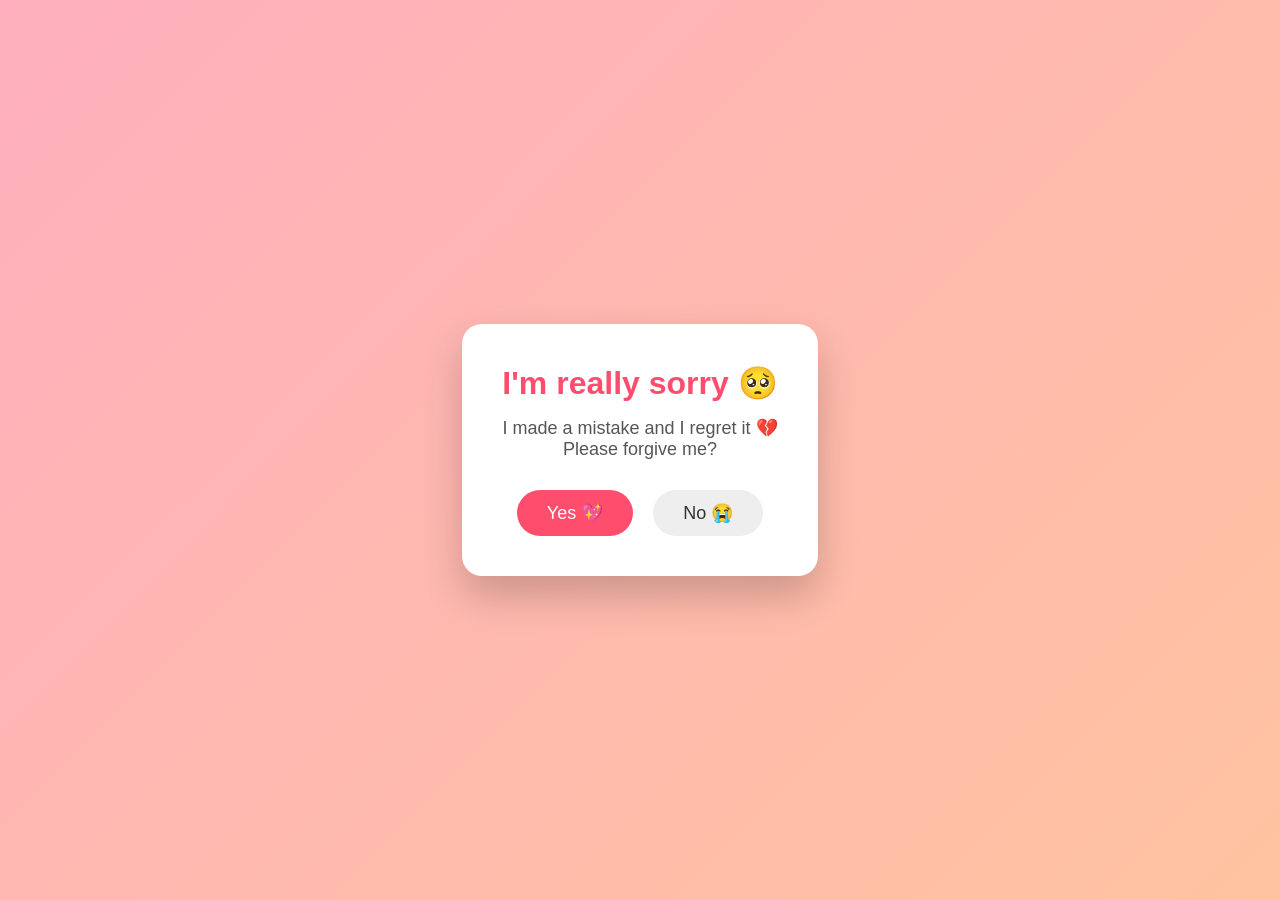
==== index.html @ 54d63759 "Initial commit" ====
<!DOCTYPE html>
<html lang="en">
<head>
  <meta charset="UTF-8">
  <title>Please Forgive Me 🥺</title>
  <link rel="stylesheet" href="style.css">
</head>
<body>

  <div class="container">
    <h1 id="title">I'm really sorry 🥺</h1>
    <p id="msg">
      I made a mistake and I regret it 💔<br>
      Please forgive me?
    </p>

    <div class="buttons">
      <button class="yes" onclick="forgiven()">Yes 💖</button>
      <button class="no" onmouseover="moveNo()">No 😭</button>
    </div>
  </div>

  <script>
  function forgiven() {
    document.getElementById("title").innerText = "Thank you 😭💖";
    document.getElementById("msg").innerHTML =
      "I promise I'll never do it again 🫶<br>You mean everything to me 💕";

    // show final message after 2 seconds
    setTimeout(() => {
      document.getElementById("msg").innerHTML =
        "From my heart to yours ❤️<br>Thank you for giving me another chance 🥹✨";
    }, 2000);
  }

  function moveNo() {
    const noBtn = document.querySelector(".no");
    const x = Math.random() * 200 - 100;
    const y = Math.random() * 200 - 100;
    noBtn.style.transform = `translate(${x}px, ${y}px)`;
  }
</script>


</body>
</html>
---- style.css ----
* {
  margin: 0;
  padding: 0;
  box-sizing: border-box;
  font-family: 'Poppins', sans-serif;
}

body {
  height: 100vh;
  background: linear-gradient(135deg, #ffafbd, #ffc3a0);
  display: flex;
  justify-content: center;
  align-items: center;
  overflow: hidden;
}

.container {
  background: white;
  padding: 40px;
  border-radius: 20px;
  text-align: center;
  box-shadow: 0 20px 40px rgba(0,0,0,0.2);
  animation: pop 1s ease;
}

h1 {
  color: #ff4d6d;
  margin-bottom: 15px;
}

p {
  color: #555;
  font-size: 18px;
  margin-bottom: 30px;
}

.buttons {
  display: flex;
  gap: 20px;
  justify-content: center;
}

button {
  padding: 12px 30px;
  font-size: 18px;
  border: none;
  border-radius: 30px;
  cursor: pointer;
  transition: 0.3s;
}

.yes {
  background: #ff4d6d;
  color: white;
}

.yes:hover {
  transform: scale(1.1);
}

.no {
  background: #eee;
  color: #333;
}

@keyframes pop {
  from { transform: scale(0); }
  to { transform: scale(1); }
}
S
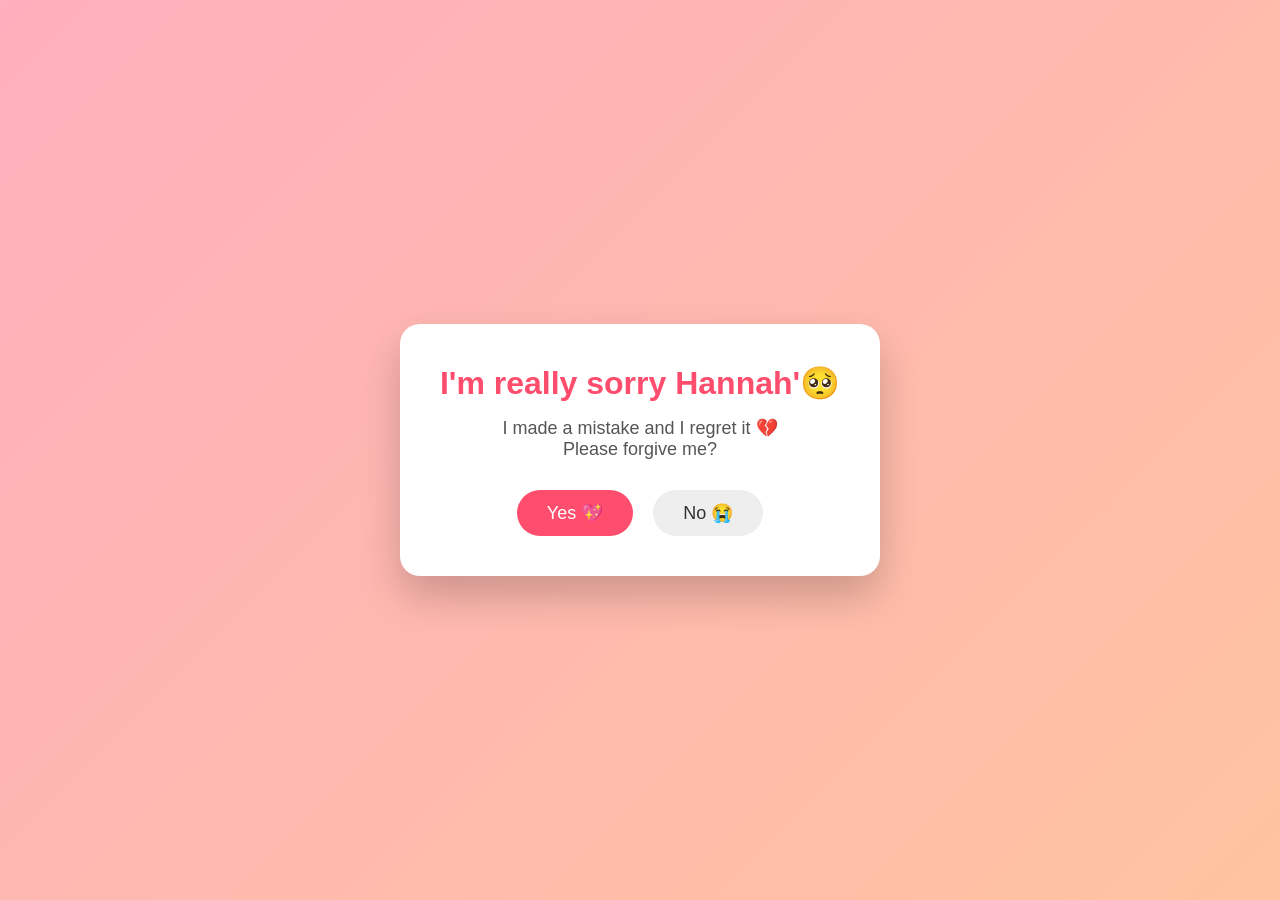
==== commit df13f1d7: "Initial commit" ====
--- a/index.html
+++ b/index.html
@@ -8,7 +8,7 @@
 <body>
 
   <div class="container">
-    <h1 id="title">I'm really sorry 🥺</h1>
+    <h1 id="title">I'm really sorry Hannah'🥺</h1>
     <p id="msg">
       I made a mistake and I regret it 💔<br>
       Please forgive me?
@@ -20,17 +20,33 @@
     </div>
   </div>
 
-  <script>
+<script>
+  let clickCount = 0;
+
   function forgiven() {
-    document.getElementById("title").innerText = "Thank you 😭💖";
-    document.getElementById("msg").innerHTML =
-      "I promise I'll never do it again 🫶<br>You mean everything to me 💕";
+    clickCount++;
 
-    // show final message after 2 seconds
-    setTimeout(() => {
+    if (clickCount === 1) {
+      document.getElementById("title").innerText = "Thank you 😭💖";
       document.getElementById("msg").innerHTML =
-        "From my heart to yours ❤️<br>Thank you for giving me another chance 🥹✨";
-    }, 2000);
+        "I hope you beleive me.I deserve you🫶<br>You mean everything to me 💕";
+    } else if (clickCount === 2) {
+      document.getElementById("msg").innerHTML =
+        "From my heart to yours ❤️<br>Thank you for giving me another chance and I wont hurt you again,by doing the same thing. Hannah'🥹✨";
+
+      // Remove Yes button
+      const yesBtn = document.querySelector(".yes");
+      yesBtn.remove();
+
+      // create hug button
+      const hugBtn = document.createElement("button");
+      hugBtn.innerText = "Hug 🤗";
+      hugBtn.className = "hug";
+      hugBtn.onclick = () => {
+        window.location.href = "hug.html"; // go to hug page
+      };
+      document.querySelector(".buttons").appendChild(hugBtn);
+    }
   }
 
   function moveNo() {
@@ -40,7 +56,5 @@
     noBtn.style.transform = `translate(${x}px, ${y}px)`;
   }
 </script>
-
-
 </body>
 </html>
--- a/style.css
+++ b/style.css
@@ -67,4 +67,14 @@
   from { transform: scale(0); }
   to { transform: scale(1); }
 }
-S+button.hug {
+  background-color: #ff99cc;
+  color: white;
+  margin-top: 10px;
+}
+button.hug {
+  background-color: #ff99cc;
+  color: white;
+  margin-top: 10px;
+}
+
